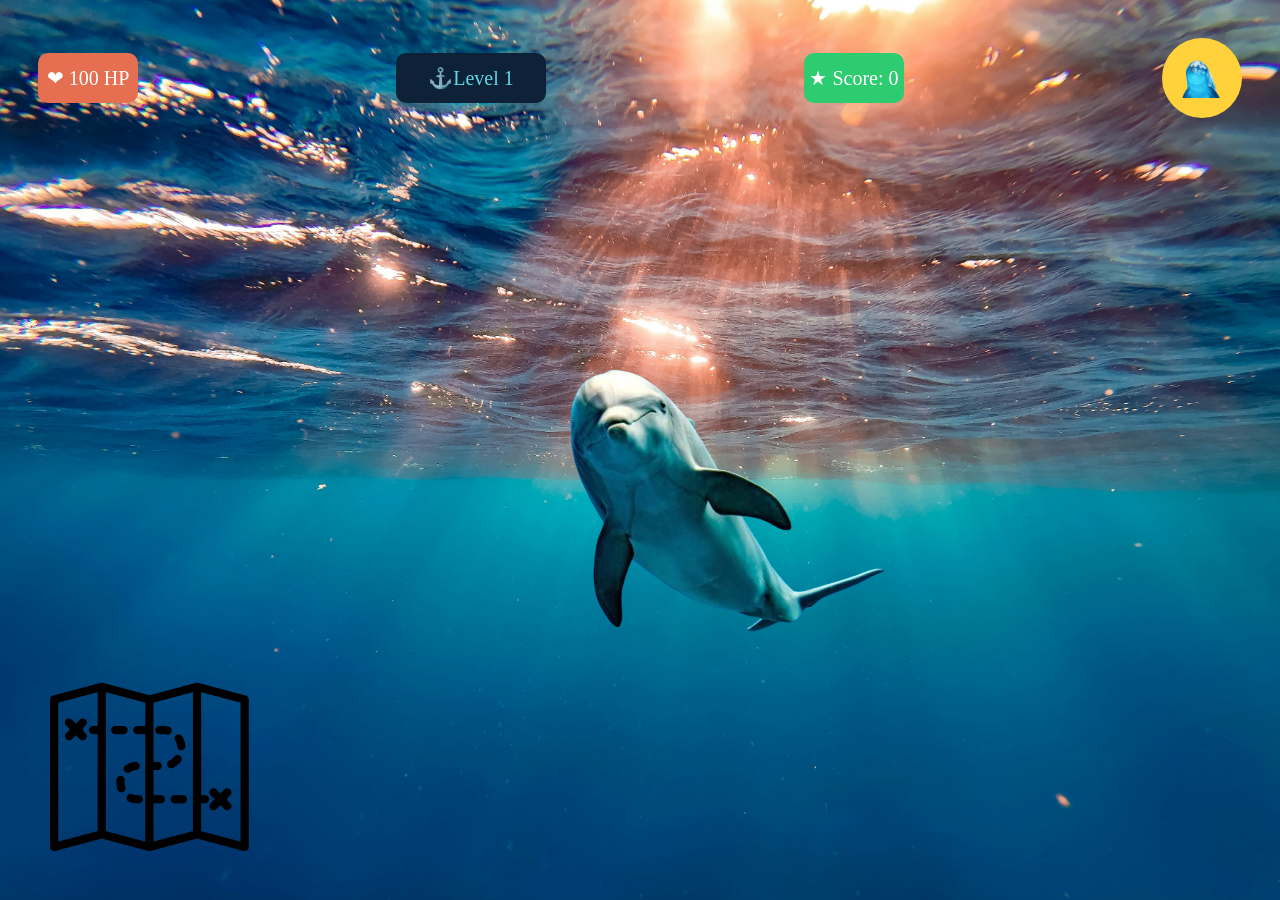
==== game.html @ f4673b16 "Upgraded main screen" ====
<!DOCTYPE html>
<html lang="en">
<head>
    <meta charset="UTF-8">
    <meta name="viewport" content="width=device-width, initial-scale=1.0">
    <title>Tapper</title>
    <link rel="stylesheet" href="GameStyle.css">
</head>
<body>
    <header>
        <div id="HPBox">
            <p id="HPValue">❤ 100 HP</p>
        </div>
        <div id="levelBox">
            <p id="levelValue">⚓Level 1</p>
        </div>
        <div id="ScoreBox">
            <p id="ScoreValue">★ Score: 0</p>
        </div>
        <div id="moodBox">
            <div id="moodIcon"><img src="pictures/DolphinHappyMood.png" alt="moodIcon"></div>
        </div>
    </header>
    <div class="Dolphin">
        <img src="pictures/DolphinWatching.png" alt="Dolphin" id="DolphinButton">
    </div>
    <div class="mapBox">
        <img src="pictures/MapIcon.png" alt="MapIcon" id="MapIcon">
    </div>
    <div class="LinkBox">
        <div id="shopBox"></div>
        <div id="gamesBox"></div>
        <div id="socialBox"></div>
        <div id="settingsBox"></div>
    </div>
<script src="GameScript.js"></script>
</body>
</html>
---- GameStyle.css ----
body{
    background-image: url(pictures/SeaBackground.jpg);
    background-size: cover;
}
.Dolphin{
    display: flex;
    justify-content: center;
    width : 100%;
    margin-top: 10%;
}
header{
    display: flex;
    align-items: center;
    justify-content: space-between;
    padding: 30px;

}
#HPBox{
    display: flex;
    align-items: center;
    justify-content: center;
    width: 100px;
    height: 50px;
    background-color: #E76F51;
    color: white;
    border-color: #FF7878 · opacity 0.35;
    font-size: 20px;
    border-radius: 10px;
}
#levelBox{
    display: flex;
    align-items: center;
    justify-content: center;
    width: 150px;
    height: 50px;
    background-color: #0D2137;
    color: #5ED8E8 ;
    border-color: #5EB4E8 · opacity 0.4;
    font-size: 20px;
    border-radius: 10px;
}
#ScoreBox{
    display: flex;
    align-items: center;
    justify-content: center;
    width: 100px;
    height: 50px;
    background-color: #2ECC71;
    color: white;
    border-color: #50DC8C · opacity 0.35;
    font-size: 20px;
    border-radius: 10px;
}
#moodBox{
    display: flex;
    align-items: center;
    justify-content: center;
    width: 80px;
    height: 80px;
    background-color:#FFD23C;
    border-color: rgba(255,255,255, 0.35);
    color: white;
    border-radius: 50%;
}
#moodIcon{
    width: 70px;
    height: 70px;
}
#moodIcon img{
    width: 100%;
    height: 100%;
    object-fit: contain;
}
.mapBox{
    position: fixed;
    bottom: 30px;
    left: 50px;
}
.mapBox :hover{
    cursor: pointer;
    scale: 1.5;
    transition-duration: 0.3s;
}
.linkBox{
    position: fixed;
    bottom: 30px;
    right: 50px;
}
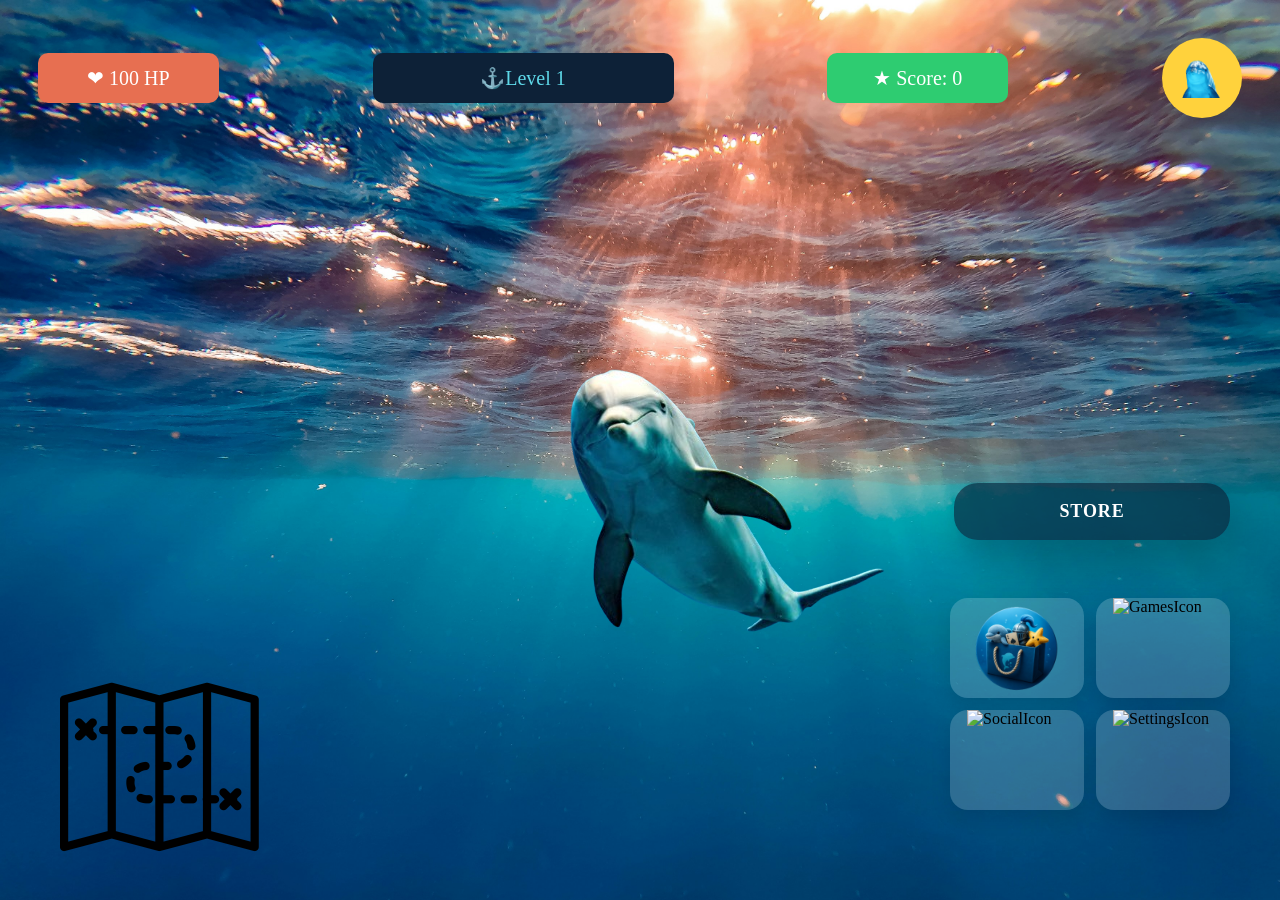
==== commit f9c8488f: "Made style for main gaming page, shop made(2fr)" ====
--- a/game.html
+++ b/game.html
@@ -18,20 +18,31 @@
             <p id="ScoreValue">★ Score: 0</p>
         </div>
         <div id="moodBox">
-            <div id="moodIcon"><img src="pictures/DolphinHappyMood.png" alt="moodIcon"></div>
+            <div id="moodIcon"><img src="pictures/Dolphin/Face/DolphinHappyMood.png" alt="moodIcon"></div>
         </div>
     </header>
     <div class="Dolphin">
-        <img src="pictures/DolphinWatching.png" alt="Dolphin" id="DolphinButton">
+        <img src="pictures/Dolphin/DolphinWatching.png" alt="Dolphin" id="DolphinButton">
     </div>
     <div class="mapBox">
-        <img src="pictures/MapIcon.png" alt="MapIcon" id="MapIcon">
+        <img src="pictures/Icon/MapIcon.png" alt="MapIcon" id="MapIcon">
     </div>
-    <div class="LinkBox">
-        <div id="shopBox"></div>
-        <div id="gamesBox"></div>
-        <div id="socialBox"></div>
-        <div id="settingsBox"></div>
+    <div class="Store">
+    <h1>Store</h1>
+        <div class="LinkBox">
+            <div id="shopBox">
+                <img src="pictures/Icon/ShopIcon.png" alt="ShopIcon">
+            </div>
+            <div id="gamesBox">
+                <img src="https://static.thenounproject.com/png/1750426-200.png" alt="GamesIcon">
+            </div>
+            <div id="socialBox">
+                <img src="https://cdn-icons-png.flaticon.com/512/921/921305.png" alt="SocialIcon">
+            </div>
+            <div id="settingsBox">
+                <img src="https://upload.wikimedia.org/wikipedia/commons/e/ea/Settings_%28iOS%29.png?utm_source=commons.wikimedia.org&utm_campaign=index&utm_content=original" alt="SettingsIcon">
+            </div>
+        </div>
     </div>
 <script src="GameScript.js"></script>
 </body>
--- a/GameStyle.css
+++ b/GameStyle.css
@@ -1,5 +1,5 @@
 body{
-    background-image: url(pictures/SeaBackground.jpg);
+    background-image: url(pictures/Background/SeaBackground.jpg);
     background-size: cover;
 }
 .Dolphin{
@@ -19,7 +19,7 @@
     display: flex;
     align-items: center;
     justify-content: center;
-    width: 100px;
+    width: 15%;
     height: 50px;
     background-color: #E76F51;
     color: white;
@@ -31,7 +31,7 @@
     display: flex;
     align-items: center;
     justify-content: center;
-    width: 150px;
+    width: 25%;
     height: 50px;
     background-color: #0D2137;
     color: #5ED8E8 ;
@@ -43,7 +43,7 @@
     display: flex;
     align-items: center;
     justify-content: center;
-    width: 100px;
+    width: 15%;
     height: 50px;
     background-color: #2ECC71;
     color: white;
@@ -74,15 +74,76 @@
 .mapBox{
     position: fixed;
     bottom: 30px;
-    left: 50px;
+    left: 60px;
 }
 .mapBox :hover{
     cursor: pointer;
     scale: 1.5;
     transition-duration: 0.3s;
 }
-.linkBox{
+.LinkBox{
     position: fixed;
-    bottom: 30px;
+    bottom: 10%;
     right: 50px;
+    display: grid;
+    grid-template-columns: repeat(2, minmax(0, 1fr));
+    grid-template-rows: repeat(2, auto);
+    gap: 12px;
+    width: 280px;
+    justify-items: stretch;
+    align-items: center;
+}
+.LinkBox > div{
+    display: flex;
+    align-items: center;
+    justify-content: center;
+    min-height: 90px;
+}
+.LinkBox > div:hover{
+    cursor: pointer;
+    scale: 1.2;
+    transition-duration: 0.3s;
+}
+.LinkBox img{
+    width: 150px;
+    height: 150px;
+}
+.LinkBox > div{
+    display: flex;
+    align-items: center;
+    justify-content: center;
+    min-height: 90px;
+    background: rgba(255, 255, 255, 0.18);
+    border-radius: 18px;
+    box-shadow: 0 8px 20px rgba(0, 0, 0, 0.12);
+}
+.LinkBox > div:hover{
+    cursor: pointer;
+    scale: 1.2;
+    transition-duration: 0.3s;
+}
+.LinkBox img{
+    width: 100px;
+    height: 100px;
+}
+.Store{
+    position: fixed;
+    right: 50px;
+    bottom: 40%;
+    display: flex;
+    flex-direction: column;
+    align-items: center;
+    gap: 14px;
+    padding: 18px;
+    background: rgba(12, 34, 56, 0.65);
+    border-radius: 24px;
+    box-shadow: 0 18px 40px rgba(0, 0, 0, 0.25);
+    min-width: 240px;
+}
+.Store h1{
+    margin: 0;
+    color: #fff;
+    font-size: 18px;
+    letter-spacing: 0.05em;
+    text-transform: uppercase;
 }
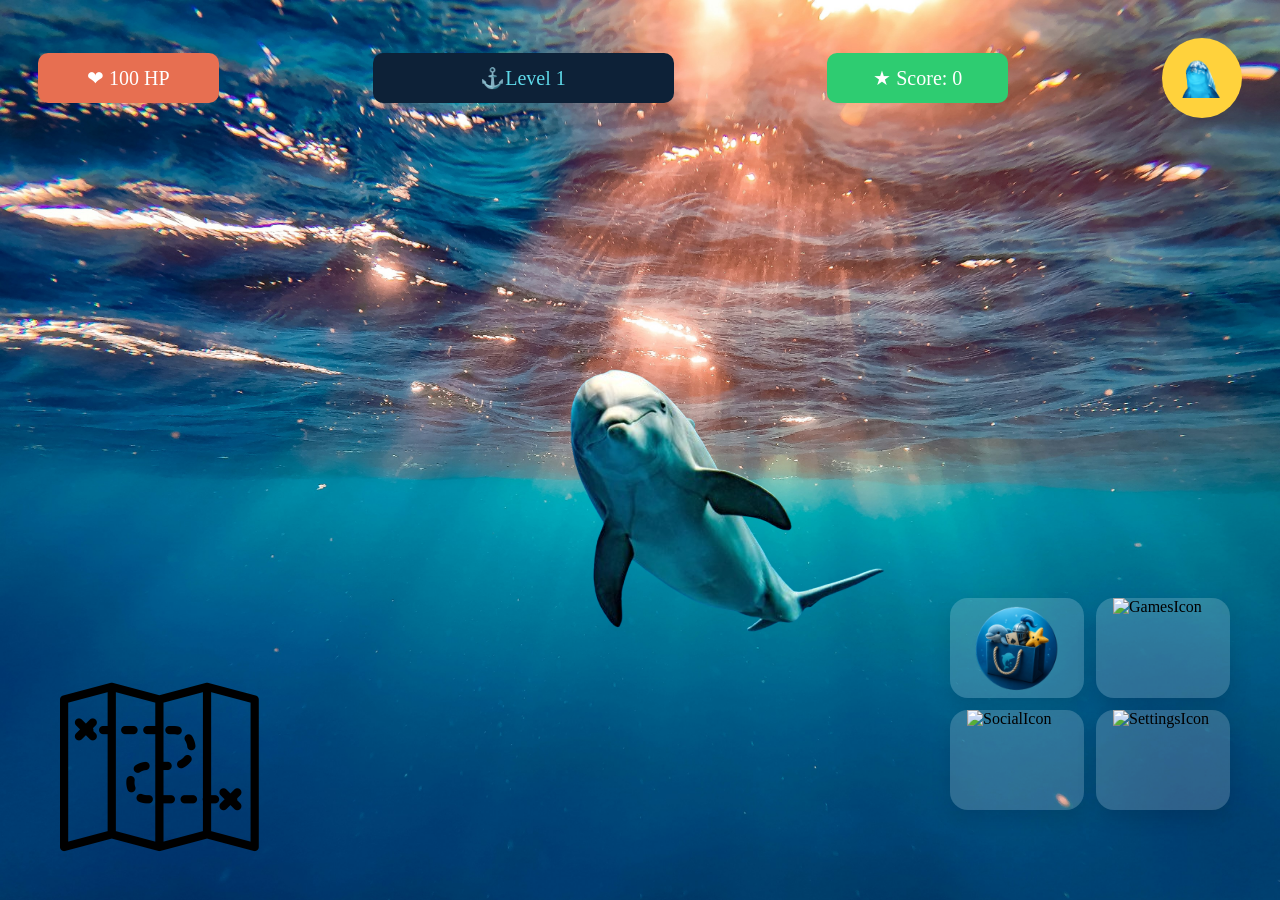
==== commit 290fe109: "Deleted store h1 and made this 4 sections better with text(hover)" ====
--- a/game.html
+++ b/game.html
@@ -27,21 +27,22 @@
     <div class="mapBox">
         <img src="pictures/Icon/MapIcon.png" alt="MapIcon" id="MapIcon">
     </div>
-    <div class="Store">
-    <h1>Store</h1>
-        <div class="LinkBox">
-            <div id="shopBox">
-                <img src="pictures/Icon/ShopIcon.png" alt="ShopIcon">
-            </div>
-            <div id="gamesBox">
-                <img src="https://static.thenounproject.com/png/1750426-200.png" alt="GamesIcon">
-            </div>
-            <div id="socialBox">
-                <img src="https://cdn-icons-png.flaticon.com/512/921/921305.png" alt="SocialIcon">
-            </div>
-            <div id="settingsBox">
-                <img src="https://upload.wikimedia.org/wikipedia/commons/e/ea/Settings_%28iOS%29.png?utm_source=commons.wikimedia.org&utm_campaign=index&utm_content=original" alt="SettingsIcon">
-            </div>
+    <div class="LinkBox">
+        <div id="shopBox">
+            <img src="pictures/Icon/ShopIcon.png" alt="ShopIcon">
+            <p id="shopText">Shop</p>
+        </div>
+        <div id="gamesBox">
+            <img src="https://static.thenounproject.com/png/1750426-200.png" alt="GamesIcon">
+            <p id="gamesText">Games</p>
+        </div>
+        <div id="socialBox">
+            <img src="https://cdn-icons-png.flaticon.com/512/921/921305.png" alt="SocialIcon">
+            <p id="socialText">Social</p>
+        </div>
+        <div id="settingsBox">
+            <img src="https://upload.wikimedia.org/wikipedia/commons/e/ea/Settings_%28iOS%29.png?utm_source=commons.wikimedia.org&utm_campaign=index&utm_content=original" alt="SettingsIcon">
+            <p id="settingsText">Settings</p>
         </div>
     </div>
 <script src="GameScript.js"></script>
--- a/GameStyle.css
+++ b/GameStyle.css
@@ -94,21 +94,7 @@
     align-items: center;
 }
 .LinkBox > div{
-    display: flex;
-    align-items: center;
-    justify-content: center;
-    min-height: 90px;
-}
-.LinkBox > div:hover{
-    cursor: pointer;
-    scale: 1.2;
-    transition-duration: 0.3s;
-}
-.LinkBox img{
-    width: 150px;
-    height: 150px;
-}
-.LinkBox > div{
+    position: relative;
     display: flex;
     align-items: center;
     justify-content: center;
@@ -116,34 +102,36 @@
     background: rgba(255, 255, 255, 0.18);
     border-radius: 18px;
     box-shadow: 0 8px 20px rgba(0, 0, 0, 0.12);
-}
-.LinkBox > div:hover{
-    cursor: pointer;
-    scale: 1.2;
-    transition-duration: 0.3s;
+    overflow: hidden;
 }
 .LinkBox img{
     width: 100px;
     height: 100px;
+    transition: transform 0.2s ease, opacity 0.2s ease;
 }
-.Store{
-    position: fixed;
-    right: 50px;
-    bottom: 40%;
+.LinkBox > div p{
+    position: absolute;
+    inset: 0;
+    margin: 0;
     display: flex;
-    flex-direction: column;
     align-items: center;
-    gap: 14px;
-    padding: 18px;
-    background: rgba(12, 34, 56, 0.65);
-    border-radius: 24px;
-    box-shadow: 0 18px 40px rgba(0, 0, 0, 0.25);
-    min-width: 240px;
+    justify-content: center;
+    color: #ffffff;
+    font-size: 16px;
+    font-weight: 700;
+    text-transform: uppercase;
+    letter-spacing: 0.08em;
+    opacity: 0;
+    background: rgba(0, 0, 0, 0.45);
+    transition: opacity 0.2s ease;
 }
-.Store h1{
-    margin: 0;
-    color: #fff;
-    font-size: 18px;
-    letter-spacing: 0.05em;
-    text-transform: uppercase;
+.LinkBox > div:hover{
+    cursor: pointer;
+}
+.LinkBox > div:hover img{
+    transform: scale(0.9);
+    opacity: 0.4;
+}
+.LinkBox > div:hover p{
+    opacity: 1;
 }
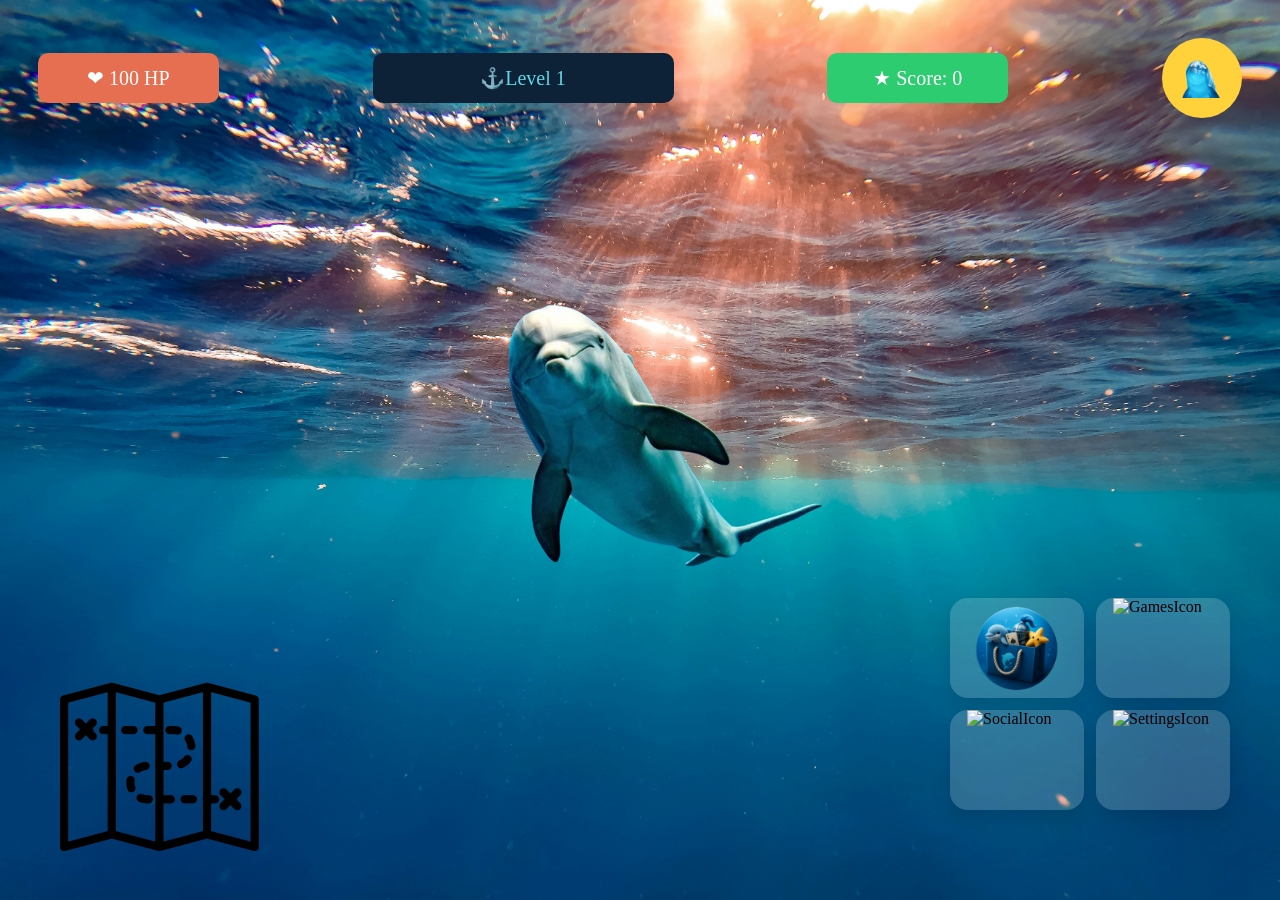
==== commit 5661d053: "Upgraded saving system, started shop.html" ====
--- a/game.html
+++ b/game.html
@@ -30,7 +30,7 @@
     <div class="LinkBox">
         <div id="shopBox">
             <img src="pictures/Icon/ShopIcon.png" alt="ShopIcon">
-            <p id="shopText">Shop</p>
+            <p id="shopText"><a href="shop.html">Shop</a></p>
         </div>
         <div id="gamesBox">
             <img src="https://static.thenounproject.com/png/1750426-200.png" alt="GamesIcon">
--- a/GameStyle.css
+++ b/GameStyle.css
@@ -8,6 +8,10 @@
     width : 100%;
     margin-top: 10%;
 }
+.Dolphin :hover{
+    cursor: pointer;
+}
+/* Header styles */
 header{
     display: flex;
     align-items: center;
@@ -71,6 +75,7 @@
     height: 100%;
     object-fit: contain;
 }
+/* Header end*/
 .mapBox{
     position: fixed;
     bottom: 30px;
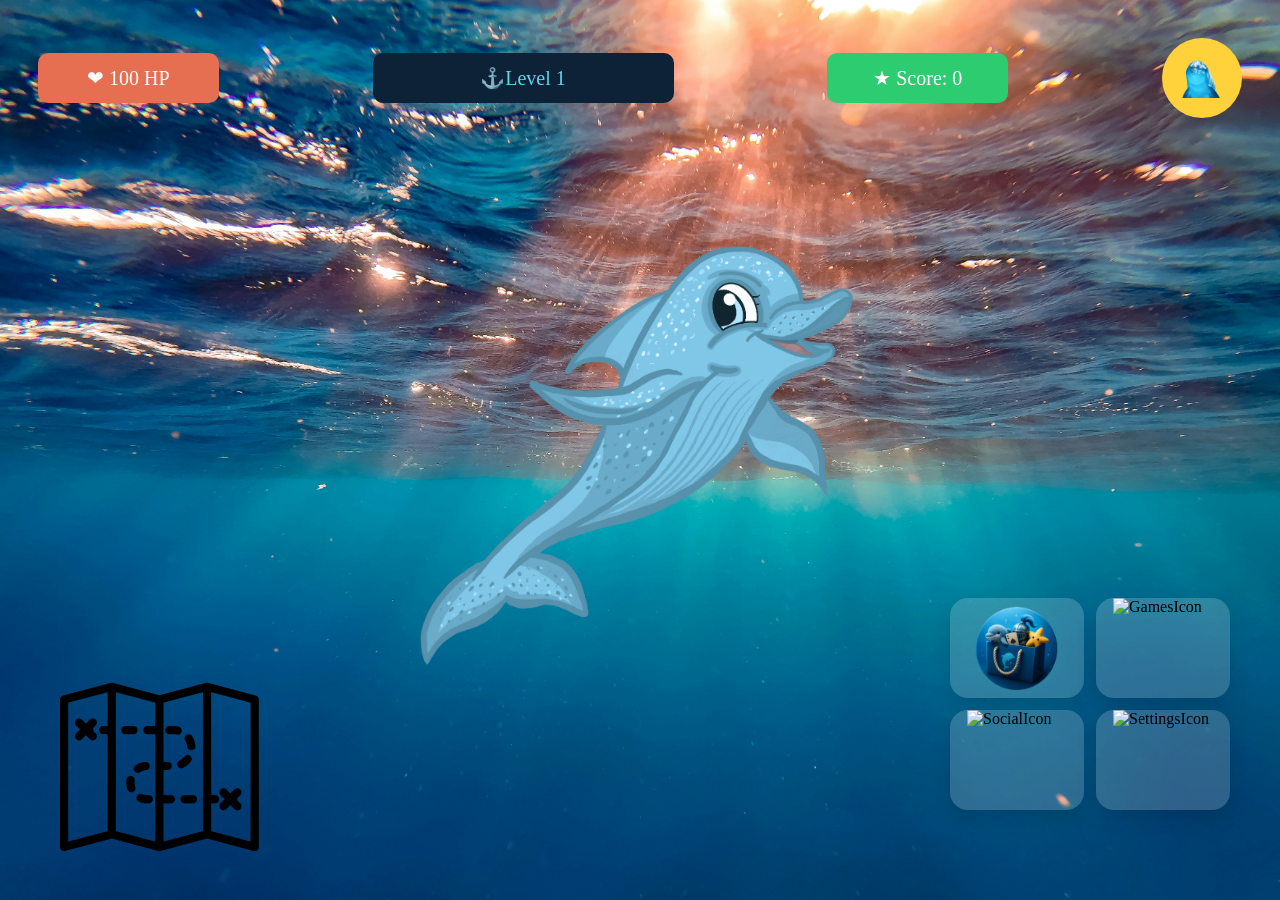
==== commit 460a3bf6: "Changed dolphin in the game.html" ====
--- a/game.html
+++ b/game.html
@@ -22,7 +22,7 @@
         </div>
     </header>
     <div class="Dolphin">
-        <img src="pictures/Dolphin/DolphinWatching.png" alt="Dolphin" id="DolphinButton">
+        <img src="pictures/Dolphin/DolphinDraw.png" alt="Dolphin" id="DolphinButton">
     </div>
     <div class="mapBox">
         <img src="pictures/Icon/MapIcon.png" alt="MapIcon" id="MapIcon">
@@ -46,5 +46,6 @@
         </div>
     </div>
 <script src="GameScript.js"></script>
+<script src="SaveLogic.js"></script>
 </body>
 </html>
--- a/GameStyle.css
+++ b/GameStyle.css
@@ -6,7 +6,11 @@
     display: flex;
     justify-content: center;
     width : 100%;
-    margin-top: 10%;
+    margin-top: 3%;
+}
+.Dolphin img{
+    width: 40%;
+    height: 40%;
 }
 .Dolphin :hover{
     cursor: pointer;
